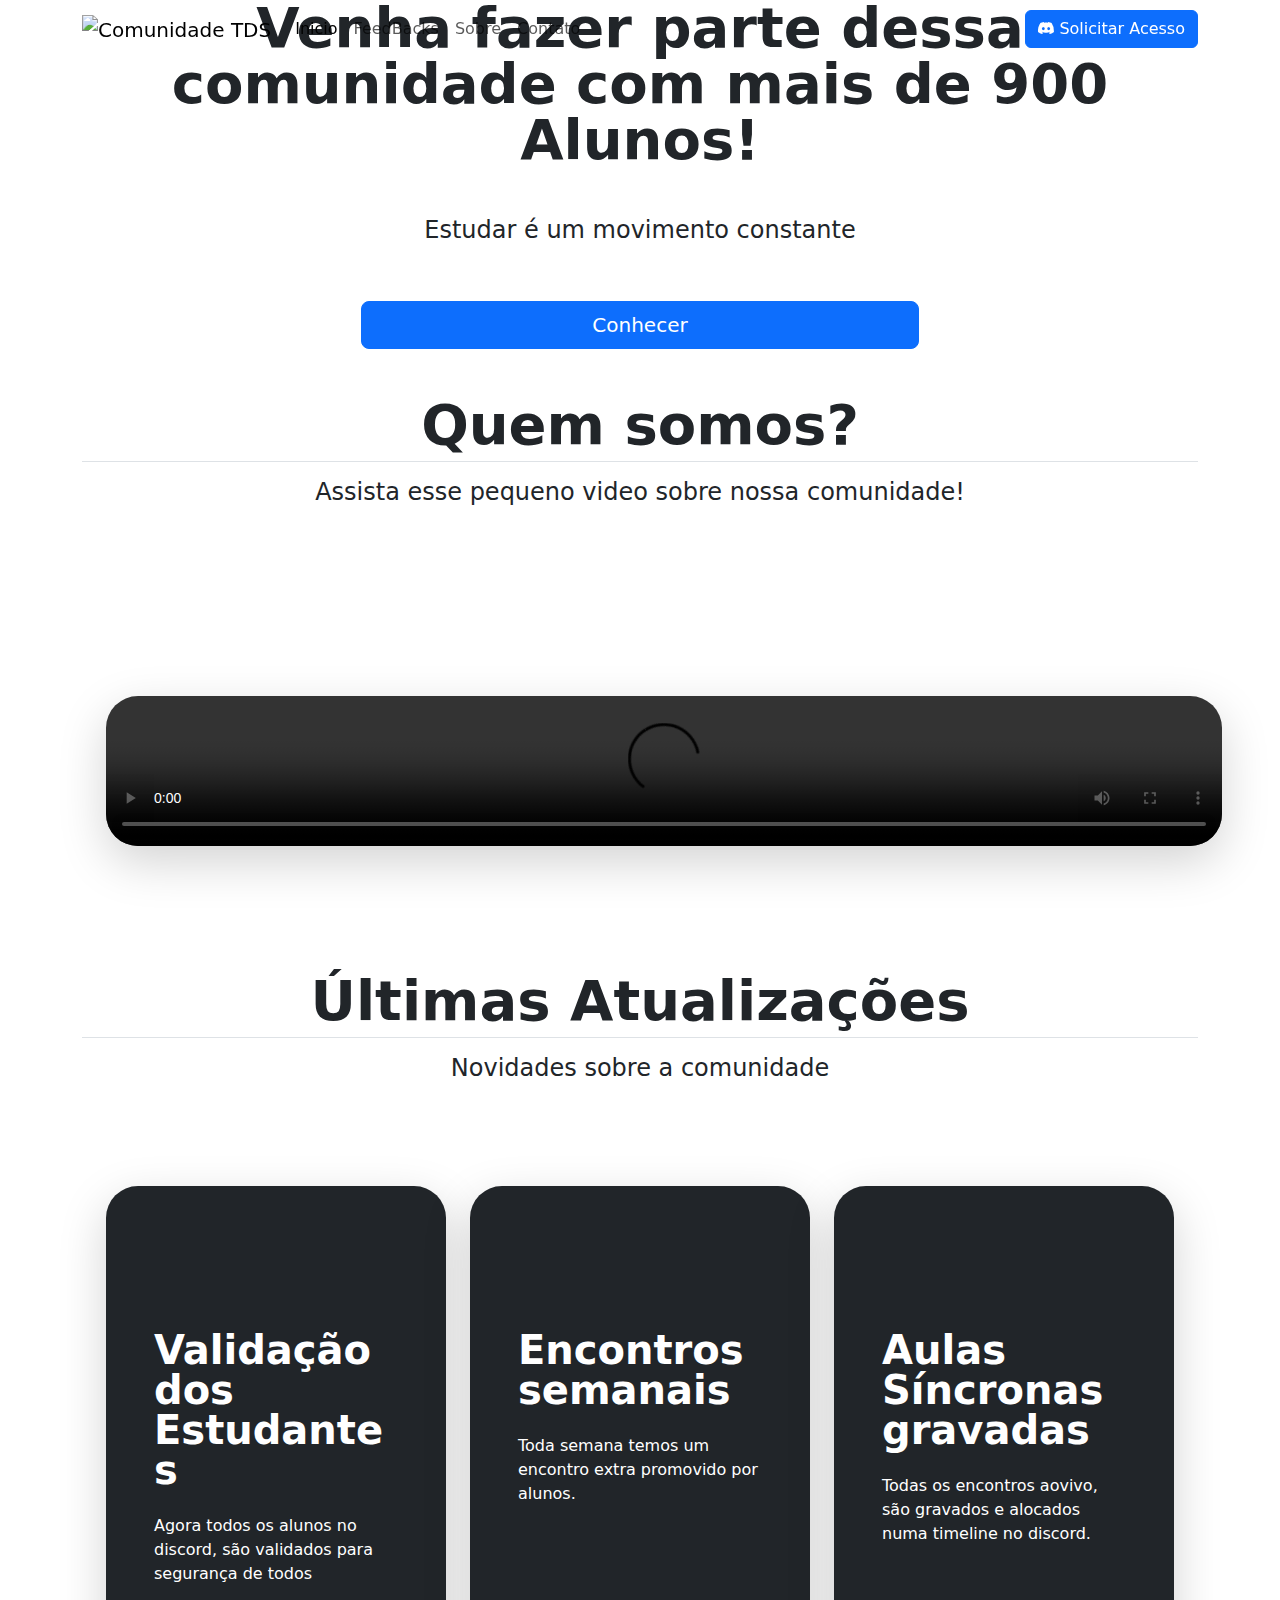
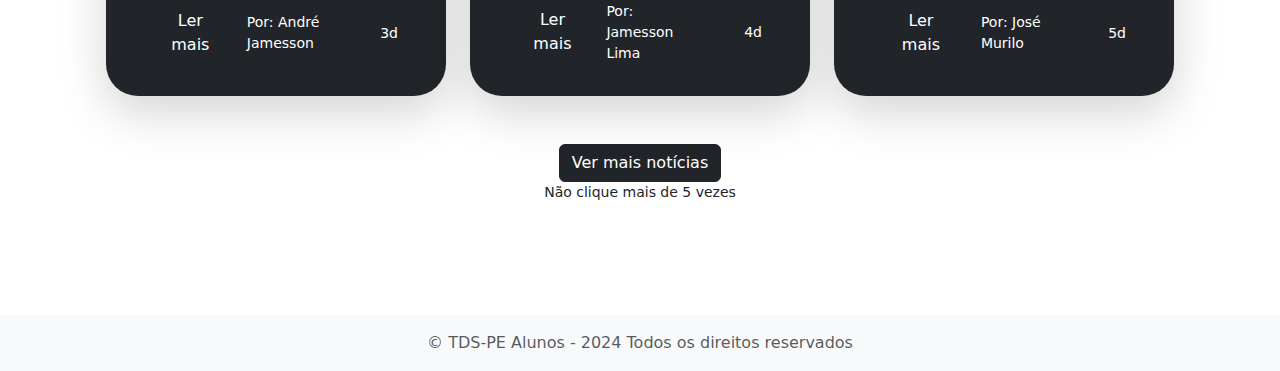
==== index.html @ f3f05836 "Updates" ====
<!DOCTYPE html>
<html lang="pt-br">
  <head>
    <!-- Meta tags -->
    <meta charset="UTF-8" />
    <meta name="viewport" content="width=device-width, initial-scale=1.0" />
    <!-- Título da página -->
    <title>Comunidade TDS</title>
    <!-- Folhas de estilo -->
    <link rel="stylesheet" href="css/style.css" />
    <link
      rel="icon"
      type="image/png"
      href="/assets/ico_cursos_Informatica.png"
    />
    <link
      rel="stylesheet"
      href="https://cdn.jsdelivr.net/npm/bootstrap-icons@1.11.3/font/bootstrap-icons.min.css"
    />
    <link
      href="https://cdn.jsdelivr.net/npm/bootstrap@5.3.3/dist/css/bootstrap.min.css"
      rel="stylesheet"
    />
  </head>
  <body>
    <!-- Cabeçalho da página -->
    <header>
      <nav class="navbar fixed-top navbar-expand-lg">
        <div class="container">
          <!-- Logo -->
          <a class="navbar-brand" href="index.html">
            <img
              id="logo"
              src="/assets/ico_cursos_Informatica.png"
              width="50"
              alt="Comunidade TDS"
          /></a>

          <!-- Botão para alternar o menu em telas pequenas -->
          <button
            class="navbar-toggler"
            type="button"
            data-bs-toggle="collapse"
            data-bs-target="#navbarSupportedContent"
            aria-controls="navbarSupportedContent"
            aria-expanded="false"
            aria-label="Toggle navigation"
          >
            <span class="navbar-toggler-icon"></span>
          </button>
          <!-- Itens do menu de navegação -->
          <nav class="collapse navbar-collapse" id="navbarSupportedContent">
            <ul class="navbar-nav me-auto mb-2 mb-lg-0">
              <!-- Links para páginas principais -->
              <li class="nav-item">
                <a class="nav-link active" aria-current="page" href="index.html"
                  >Inicio</a
                >
              </li>
              <li class="nav-item">
                <a class="nav-link" href="feedbacks.html">FeedBacks</a>
              </li>
              <li class="nav-item">
                <a class="nav-link" href="sobre.html">Sobre</a>
              </li>
              <li class="nav-item">
                <a class="nav-link" href="contato.html">Contato</a>
              </li>
            </ul>
            <!-- Botão para solicitar acesso ao Discord -->
            <div class="ms-auto">
              <ul class="navbar-nav">
                <li class="nav-item discord-link">
                  <a class="btn btn-primary" href="login.html"
                    ><i class="bi bi-discord"></i> Solicitar Acesso</a
                  >
                </li>
              </ul>
            </div>
          </nav>
        </div>
      </nav>
    </header>
    <!-- Conteúdo principal -->
    <main>
      <!-- Seção de destaque -->
      <section class="app">
        <div class="container text-center">
          <h1 class="title display-4 fw-bold lh-1 mb-3">
            Venha fazer parte dessa <b>comunidade</b> com mais de
            <b>900 Alunos!</b>
          </h1>
          <h4 class="mt-5">Estudar é um movimento constante</h4>
          <a href="#quemsomos" class="btn btn-primary btn-lg mt-5 w-50"
            >Conhecer</a
          >
        </div>
      </section>

      <section id="quemsomos" class="quemsomos p-5">
        <div class="container text-center">
          <h1
            class="title text-center display-4 fw-bold lh-1 mb-3 pb-2 border-bottom"
          >
            Quem somos?
          </h1>
          <h4 class="mt-3">
            Assista esse pequeno video sobre nossa comunidade!
          </h4>

          <video id="video-background" autoplay loop muted>
            <source src="/assets/videos/bg-abaut.mp4" type="video/mp4" />
            Your browser does not support the video tag.
          </video>
          <video
            src="/assets/videos/apresentacao.mp4"
            class="rounded-5 shadow-lg m-4"
            width="100%"
            controls
            loop
          ></video>
        </div>
      </section>
      <!-- Seção de últimas atualizações -->
      <section class="news h-100 p-5">
        <div class="container">
          <h1
            class="titlenews text-center display-4 fw-bold lh-1 mb-3 pb-2 border-bottom"
          >
            Últimas Atualizações
          </h1>
          <h4 class="text-center">Novidades sobre a comunidade</h4>
          <div class="container h-100 px-4 py-5" id="news">
            <div
              class="row row-cols-1 row-cols-lg-3 align-items-stretch g-4 py-5"
            >
              <div class="col">
                <div
                  class="card card-cover h-100 overflow-hidden text-white bg-dark rounded-5 shadow-lg"
                  style="
                    background-image: linear-gradient(
                        rgba(0, 0, 0, 0.2),
                        var(--primary)
                      ),
                      url('https://images.pexels.com/photos/5532844/pexels-photo-5532844.jpeg');
                    border: 0;
                  "
                >
                  <div
                    class="d-flex flex-column h-100 p-5 pb-3 text-white text-shadow-1"
                  >
                    <h2 class="pt-5 mt-5 mb-4 display-6 lh-1 fw-bold">
                      Validação dos Estudantes
                    </h2>
                    <p>
                      Agora todos os alunos no discord, são validados para
                      segurança de todos
                    </p>
                    <ul class="d-flex list-unstyled mt-auto">
                      <li class="me-auto">
                        <a href="/blog/validacao.html" class="btn btn-dark"
                          >Ler mais</a
                        >
                      </li>
                      <li class="d-flex align-items-center">
                        <svg class="bi me-2" width="1em" height="1em">
                          <use xlink:href="#geo-fill"></use>
                        </svg>
                        <small>Por: André Jamesson</small>
                      </li>
                      <li class="d-flex align-items-center">
                        <svg class="bi me-2" width="1em" height="1em">
                          <use xlink:href="#calendar3"></use>
                        </svg>
                        <small>3d</small>
                      </li>
                    </ul>
                  </div>
                </div>
              </div>

              <div class="col">
                <div
                  class="card card-cover h-100 overflow-hidden text-white bg-dark rounded-5 shadow-lg"
                  style="
                    background-image: linear-gradient(
                        rgba(0, 0, 0, 0.2),
                        var(--primary)
                      ),
                      url('https://fiverr-res.cloudinary.com/images/q_auto,f_auto/gigs/170719048/original/8daa7695d302193a257b5aad5fac73373096862c/join-your-discord-call-and-scream-with-a-friend.png');
                    border: 0;
                  "
                >
                  <div
                    class="d-flex flex-column h-100 p-5 pb-3 text-white text-shadow-1"
                  >
                    <h2 class="pt-5 mt-5 mb-4 display-6 lh-1 fw-bold">
                      Encontros semanais
                    </h2>
                    <p>
                      Toda semana temos um encontro extra promovido por alunos.
                    </p>

                    <ul class="d-flex list-unstyled mt-auto">
                      <li class="me-auto">
                        <a href="/blog/encontros.html" class="btn btn-dark"
                          >Ler mais</a
                        >
                      </li>
                      <li class="d-flex align-items-center me-3">
                        <svg class="bi me-2" width="1em" height="1em">
                          <use xlink:href="#geo-fill"></use>
                        </svg>
                        <small>Por: Jamesson Lima</small>
                      </li>
                      <li class="d-flex align-items-center">
                        <svg class="bi me-2" width="1em" height="1em">
                          <use xlink:href="#calendar3"></use>
                        </svg>
                        <small>4d</small>
                      </li>
                    </ul>
                  </div>
                </div>
              </div>

              <div class="col">
                <div
                  class="card card-cover h-100 overflow-hidden text-white bg-dark rounded-5 shadow-lg"
                  style="
                    background-image: linear-gradient(
                        rgba(0, 0, 0, 0.2),
                        var(--primary)
                      ),
                      url('https://images.pexels.com/photos/1762578/pexels-photo-1762578.jpeg');
                    border: 0;
                  "
                >
                  <div class="d-flex flex-column h-100 p-5 pb-3 text-shadow-1">
                    <h2 class="pt-5 mt-5 mb-4 display-6 lh-1 fw-bold">
                      Aulas Síncronas gravadas
                    </h2>
                    <p>
                      Todas os encontros aovivo, são gravados e alocados numa
                      timeline no discord.
                    </p>

                    <ul class="d-flex list-unstyled mt-auto">
                      <li class="me-auto">
                        <a href="/blog/aulassincronas.html" class="btn btn-dark"
                          >Ler mais</a
                        >
                      </li>
                      <li class="d-flex align-items-center me-3">
                        <svg class="bi me-2" width="1em" height="1em">
                          <use xlink:href="#geo-fill"></use>
                        </svg>
                        <small>Por: José Murilo</small>
                      </li>
                      <li class="d-flex align-items-center">
                        <svg class="bi me-2" width="1em" height="1em">
                          <use xlink:href="#calendar3"></use>
                        </svg>
                        <small>5d</small>
                      </li>
                    </ul>
                  </div>
                </div>
              </div>
            </div>
            <div class="text-center">
              <button class="btn btn-dark" onclick="contarCliques()">
                Ver mais notícias
              </button>
              <small><p>Não clique mais de 5 vezes</p></small>
            </div>
          </div>
        </div>
      </section>
    </main>
    <!-- Rodapé da página -->
    <footer class="footer mt-auto py-3 bg-light text-center">
      <div class="container">
        <span class="text-muted"
          >© TDS-PE Alunos - 2024 Todos os direitos reservados</span
        >
      </div>
    </footer>
    <!-- Script JavaScript -->
    <script src="/js/script.js"></script>
    <!-- Bootstrap CDN js -->
    <script
      src="https://cdn.jsdelivr.net/npm/bootstrap@5.3.3/dist/js/bootstrap.bundle.min.js"
      integrity="sha384-YvpcrYf0tY3lHB60NNkmXc5s9fDVZLESaAA55NDzOxhy9GkcIdslK1eN7N6jIeHz"
      crossorigin="anonymous"
    ></script>

    <!-- Gsap CDN js -->
    <script src="https://cdnjs.cloudflare.com/ajax/libs/gsap/3.12.5/gsap.min.js"></script>
    <!-- Scroll Trigger CDN JS -->
    <script
      src="https://cdnjs.cloudflare.com/ajax/libs/gsap/3.12.5/ScrollTrigger.min.js"
      crossorigin="anonymous"
      referrerpolicy="no-referrer"
    ></script>

    <!-- Vercel -->
    <script>
      window.va =
        window.va ||
        function () {
          (window.vaq = window.vaq || []).push(arguments);
        };
    </script>
    <script defer src="/_vercel/insights/script.js"></script>
  </body>
</html>
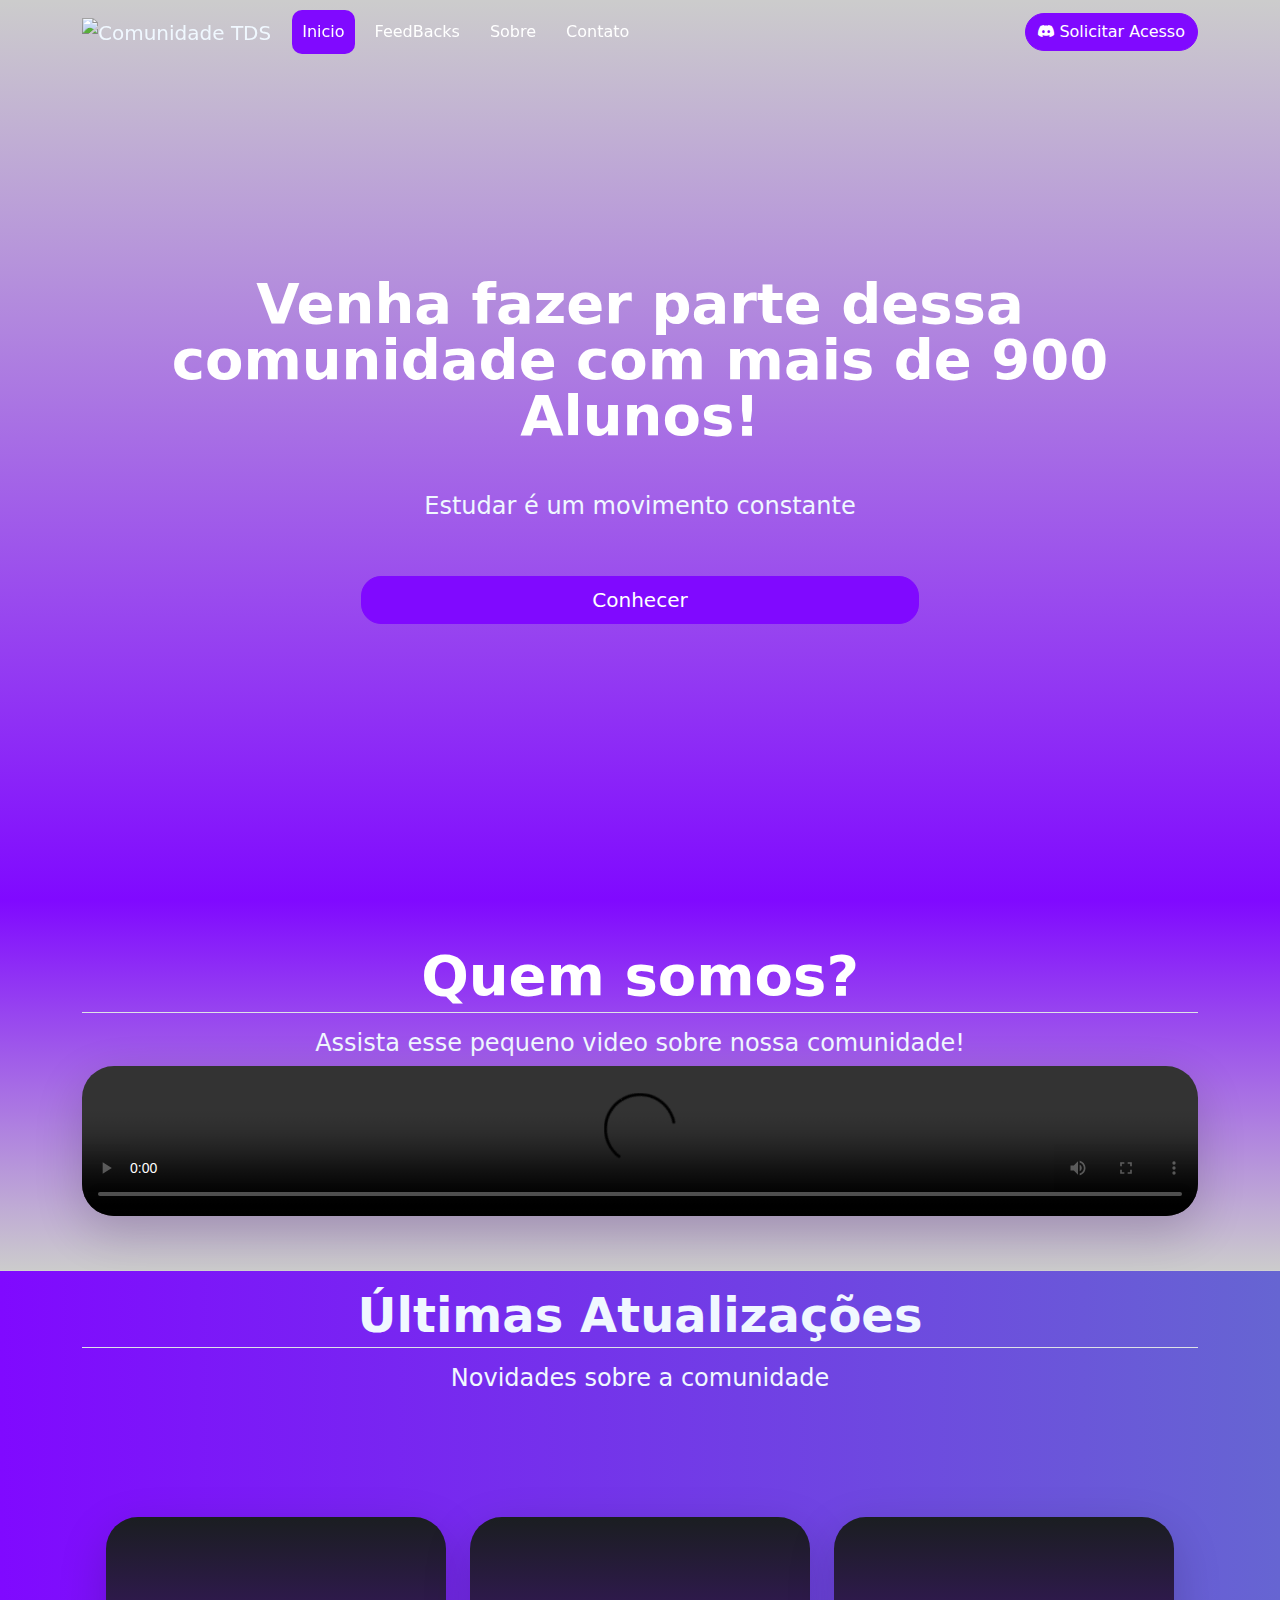
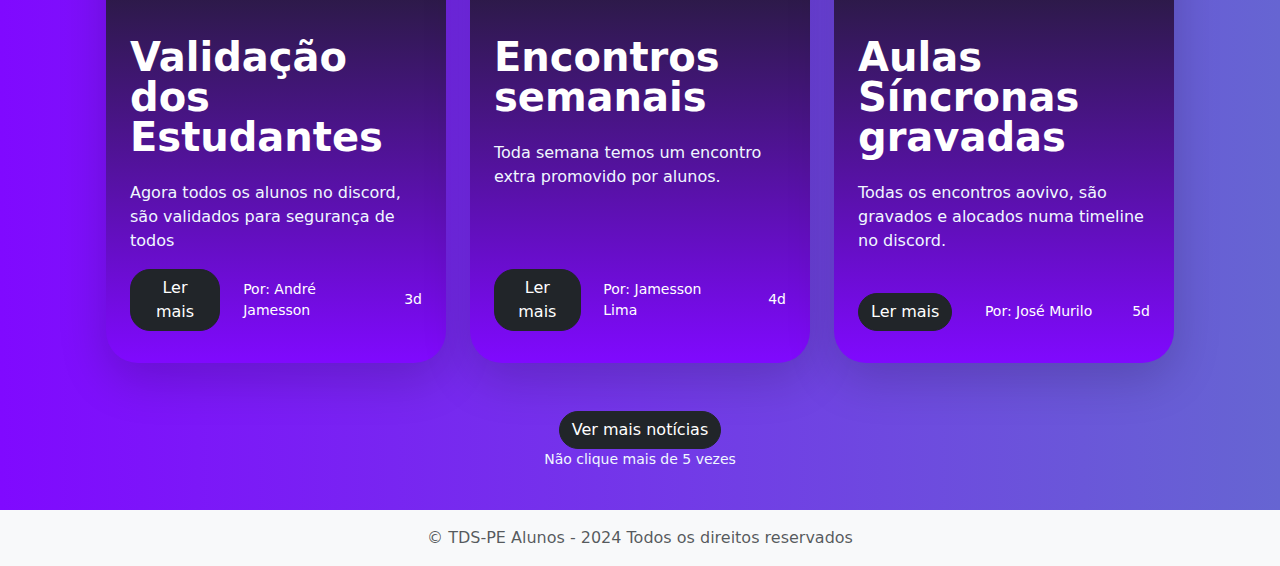
==== commit b5bb7cb0: "Melhorias no css" ====
--- a/index.html
+++ b/index.html
@@ -114,7 +114,7 @@
           </video>
           <video
             src="/assets/videos/apresentacao.mp4"
-            class="rounded-5 shadow-lg m-4"
+            class="rounded-5 shadow-lg"
             width="100%"
             controls
             loop
@@ -122,7 +122,7 @@
         </div>
       </section>
       <!-- Seção de últimas atualizações -->
-      <section class="news h-100 p-5">
+      <section class="news h-100">
         <div class="container">
           <h1
             class="titlenews text-center display-4 fw-bold lh-1 mb-3 pb-2 border-bottom"
@@ -130,7 +130,7 @@
             Últimas Atualizações
           </h1>
           <h4 class="text-center">Novidades sobre a comunidade</h4>
-          <div class="container h-100 px-4 py-5" id="news">
+          <div class="container h-100 p-4" id="news">
             <div
               class="row row-cols-1 row-cols-lg-3 align-items-stretch g-4 py-5"
             >
@@ -147,7 +147,7 @@
                   "
                 >
                   <div
-                    class="d-flex flex-column h-100 p-5 pb-3 text-white text-shadow-1"
+                    class="d-flex flex-column h-100 p-4 pb-3 text-white text-shadow-1"
                   >
                     <h2 class="pt-5 mt-5 mb-4 display-6 lh-1 fw-bold">
                       Validação dos Estudantes
@@ -192,7 +192,7 @@
                   "
                 >
                   <div
-                    class="d-flex flex-column h-100 p-5 pb-3 text-white text-shadow-1"
+                    class="d-flex flex-column h-100 p-4 pb-3 text-white text-shadow-1"
                   >
                     <h2 class="pt-5 mt-5 mb-4 display-6 lh-1 fw-bold">
                       Encontros semanais
@@ -236,7 +236,7 @@
                     border: 0;
                   "
                 >
-                  <div class="d-flex flex-column h-100 p-5 pb-3 text-shadow-1">
+                  <div class="d-flex flex-column h-100 p-4 pb-3 text-shadow-1">
                     <h2 class="pt-5 mt-5 mb-4 display-6 lh-1 fw-bold">
                       Aulas Síncronas gravadas
                     </h2>
--- a/css/style.css
+++ b/css/style.css
@@ -0,0 +1,268 @@
+/* Sobre o css, sim eu usei o framework bootstrap para ganhar tempo,
+claro que isso não invalida o trabalho, pois era até recomendado usar 
+se fosse possivel. */
+
+/* 
+Tendo em vista isso, nessa folha de estilos, voc6e vai ver diversos termos em
+ingles, incluive o parametro !important, em varios lugares, pois ele força
+o bootstrap a usar as propriedades da minha folha, e não o padrão definido
+no arquivo em CDN do framework */
+
+/* No mais é isso, bons estudos a todos, e gostaria de ressaltar de que este é um projeto real, que logo estará no ar! */
+
+/* Conto com a coolaboração de todos os interessados, la no discord */
+
+:root {
+  --primary: #8009ff;
+  --primary-hover: #6665d2;
+  --gray: #424549;
+  --gray2: rgb(39, 41, 44);
+}
+
+.btn {
+  transform: scale(1);
+  border-radius: 20px !important;
+}
+.btn:hover {
+  transform: scale(1.06);
+  transition: transform 0.5s ease;
+}
+.btn-primary {
+  background-color: var(--primary) !important;
+  border-color: var(--primary) !important;
+  color: #fff !important;
+}
+.btn-dark {
+  color: #fff !important;
+}
+
+.btn-primary:hover {
+  background-color: var(--primary-hover) !important;
+  border-color: var(--primary-hover) !important;
+}
+
+.navbar {
+  /* background-color: var(--gray) !important; */
+  /* background-color: transparent; */
+  padding: 10px 0 10px 0 !important;
+
+  background-color: transparent;
+  transition: background-color 0.2s ease-in-out;
+  top: 0;
+  animation: nav 1ms ease-in-out backwards;
+  animation-timeline: scroll(y);
+}
+
+.navbar-secundaria {
+  background-color: var(--gray) !important;
+}
+@keyframes nav {
+  from {
+    background-color: rgba(0, 0, 0, 0); /* Começa transparente */
+  }
+  to {
+    background-color: rgba(0, 0, 0, 0.8); /* Termina com a cor desejada */
+  }
+}
+.nav-link {
+  color: white !important;
+  display: inline-block !important;
+  padding: 10px !important;
+  margin-left: 5px;
+  margin-right: 5px;
+}
+
+.nav-link:hover {
+  border-radius: 10px;
+  background: var(--gray2) !important;
+}
+.navbar-brand {
+  color: aliceblue !important;
+}
+.navbar-toggler {
+  border-color: #fff !important;
+}
+.navbar-toggler-icon {
+  background-image: url("data:image/svg+xml,%3csvg xmlns='http://www.w3.org/2000/svg' viewBox='0 0 30 30'%3e%3cpath stroke='rgba%28255, 255, 255, 1.75%29' stroke-linecap='round' stroke-miterlimit='10' stroke-width='2' d='M4 7h22M4 15h22M4 23h22'/%3e%3c/svg%3e") !important;
+}
+
+.active {
+  background: var(--primary) !important;
+  border-radius: 10px;
+}
+.active:hover {
+  background: var(--primary) !important;
+}
+audio {
+  width: 100%;
+}
+
+.feedbacks {
+  justify-content: center;
+  margin-top: 10px;
+  margin-bottom: 20px;
+}
+.row {
+  margin-top: 20px !important;
+}
+.nickname {
+  margin-right: 10px;
+}
+.avatar {
+  margin-right: 7px;
+  transition: transform 0.5s ease;
+}
+.avatar:hover {
+  transform: scale(1.6);
+}
+.bi-star-fill,
+.bi-star-half,
+.bi-star {
+  color: var(--primary);
+}
+
+.corpo {
+  margin-top: 10px;
+  margin-bottom: 10px;
+  height: auto;
+}
+
+.header-title {
+  background-color: var(--primary);
+  background: linear-gradient(to right, var(--primary), #6665d2);
+  color: #fff;
+  border-radius: 10px;
+  padding: 20px;
+  margin-bottom: 10px;
+}
+.header-title p {
+  font-size: 1.2rem;
+  font-weight: 300;
+}
+
+.app {
+  display: flex;
+  align-items: center;
+  justify-content: center;
+  height: 100vh;
+  width: 100%;
+  position: relative;
+  background-image: linear-gradient(rgba(0, 0, 0, 0.2), var(--primary)),
+    url("/assets/bg.jpg");
+  background-size: cover;
+  background-position: center;
+}
+.quemsomos {
+  background-image: linear-gradient(var(--primary), rgba(0, 0, 0, 0.2));
+  background-size: cover;
+  background-position: center;
+}
+
+.title {
+  color: #fff !important;
+  font-size: x-large;
+}
+h4 {
+  color: aliceblue !important;
+}
+
+#quemsomos {
+  position: relative;
+  overflow: hidden;
+
+  display: flex;
+  align-items: center;
+  justify-content: center;
+  width: 100%;
+  position: relative;
+}
+
+#video-background {
+  position: absolute;
+  top: 0;
+  left: 0;
+  width: 100%;
+  height: 100%;
+  object-fit: cover;
+  /* opacity: 0.2; */
+
+  z-index: -1;
+}
+
+@media (max-width: 600px) {
+  .app::before {
+    background-size: cover;
+    background-position: center;
+  }
+  .title {
+    font-size: 3em;
+  }
+  .news{
+    padding: 0;
+  }
+}
+
+.card {
+  transition: box-shadow 0.3s ease-in-out;
+  transition: transform 0.3s ease-in-out;
+}
+.card-footer span {
+  font-weight: bold;
+}
+.card:hover {
+  box-shadow: 0 4px 8px 0 rgba(0, 0, 0, 0.2);
+  transform: scale(1.06);
+}
+.card-cover {
+  background-repeat: no-repeat;
+  background-position: center center;
+  background-size: cover;
+}
+
+.card a {
+  text-decoration: none;
+  color: #000;
+}
+
+.rodape {
+  padding: 20px;
+  background-color: #424549;
+  color: aliceblue;
+  margin: 0;
+}
+
+/* Form */
+
+.form-control {
+  border-radius: 20px !important;
+  background-color: #ececec !important;
+}
+
+.login {
+  margin-left: auto;
+  margin-right: auto;
+  width: fit-content;
+
+  height: 100vh;
+}
+
+/* news section */
+
+.news {
+  background: linear-gradient(to right, var(--primary), var(--primary-hover));
+  height: 100vh;
+}
+.news p {
+  color: aliceblue !important;
+}
+.news a {
+  text-decoration: none;
+}
+.news .titlenews {
+  padding-top: 20px;
+  font-size: 3em !important;
+  font-style: bolder;
+  color: aliceblue !important;
+  font-variant-caps: titling-caps;
+  line-height: 1;
+}
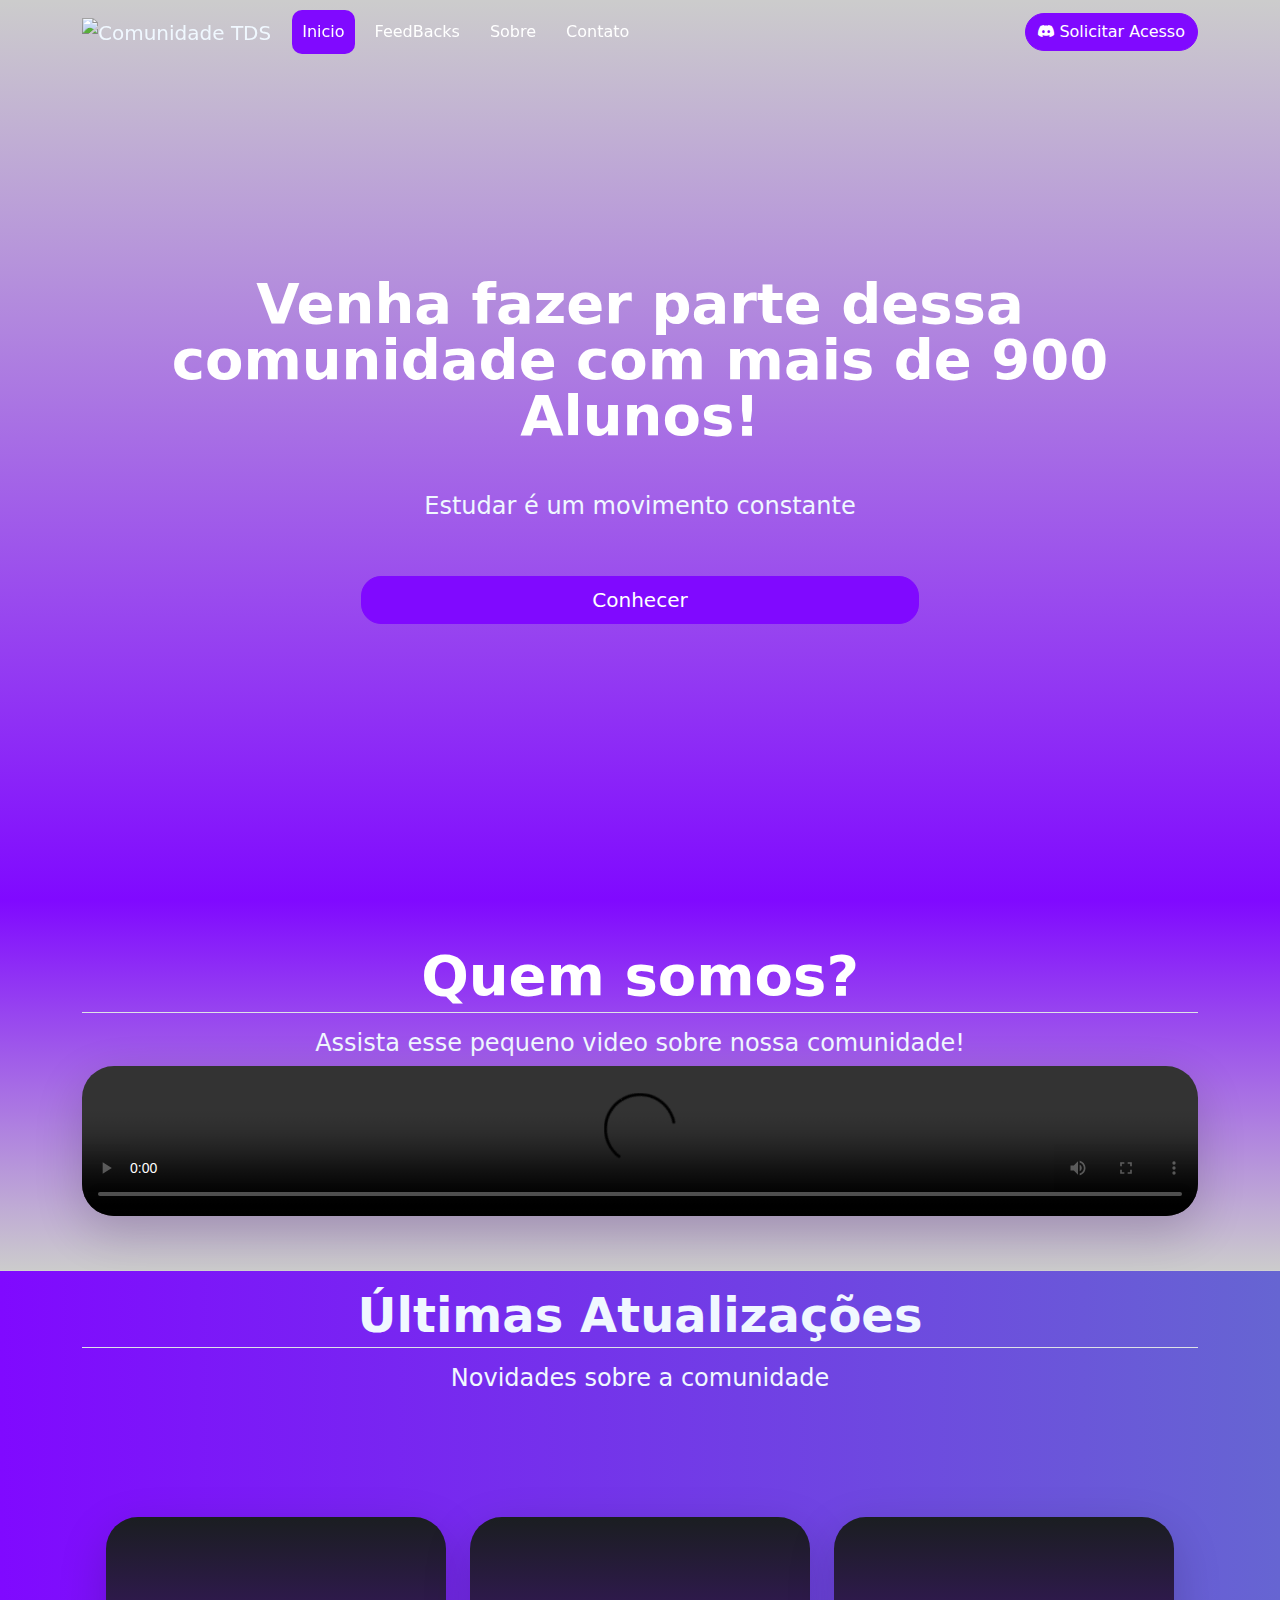
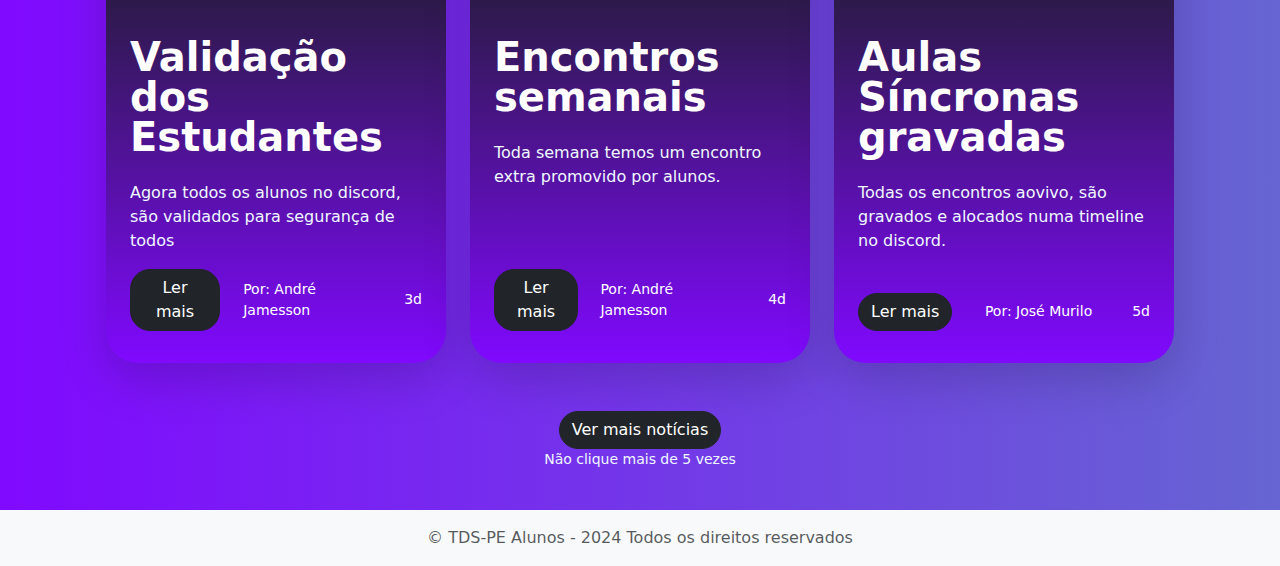
==== commit 991ed3bc: "Update index.html" ====
--- a/index.html
+++ b/index.html
@@ -211,7 +211,7 @@
                         <svg class="bi me-2" width="1em" height="1em">
                           <use xlink:href="#geo-fill"></use>
                         </svg>
-                        <small>Por: Jamesson Lima</small>
+                        <small>Por: André Jamesson</small>
                       </li>
                       <li class="d-flex align-items-center">
                         <svg class="bi me-2" width="1em" height="1em">
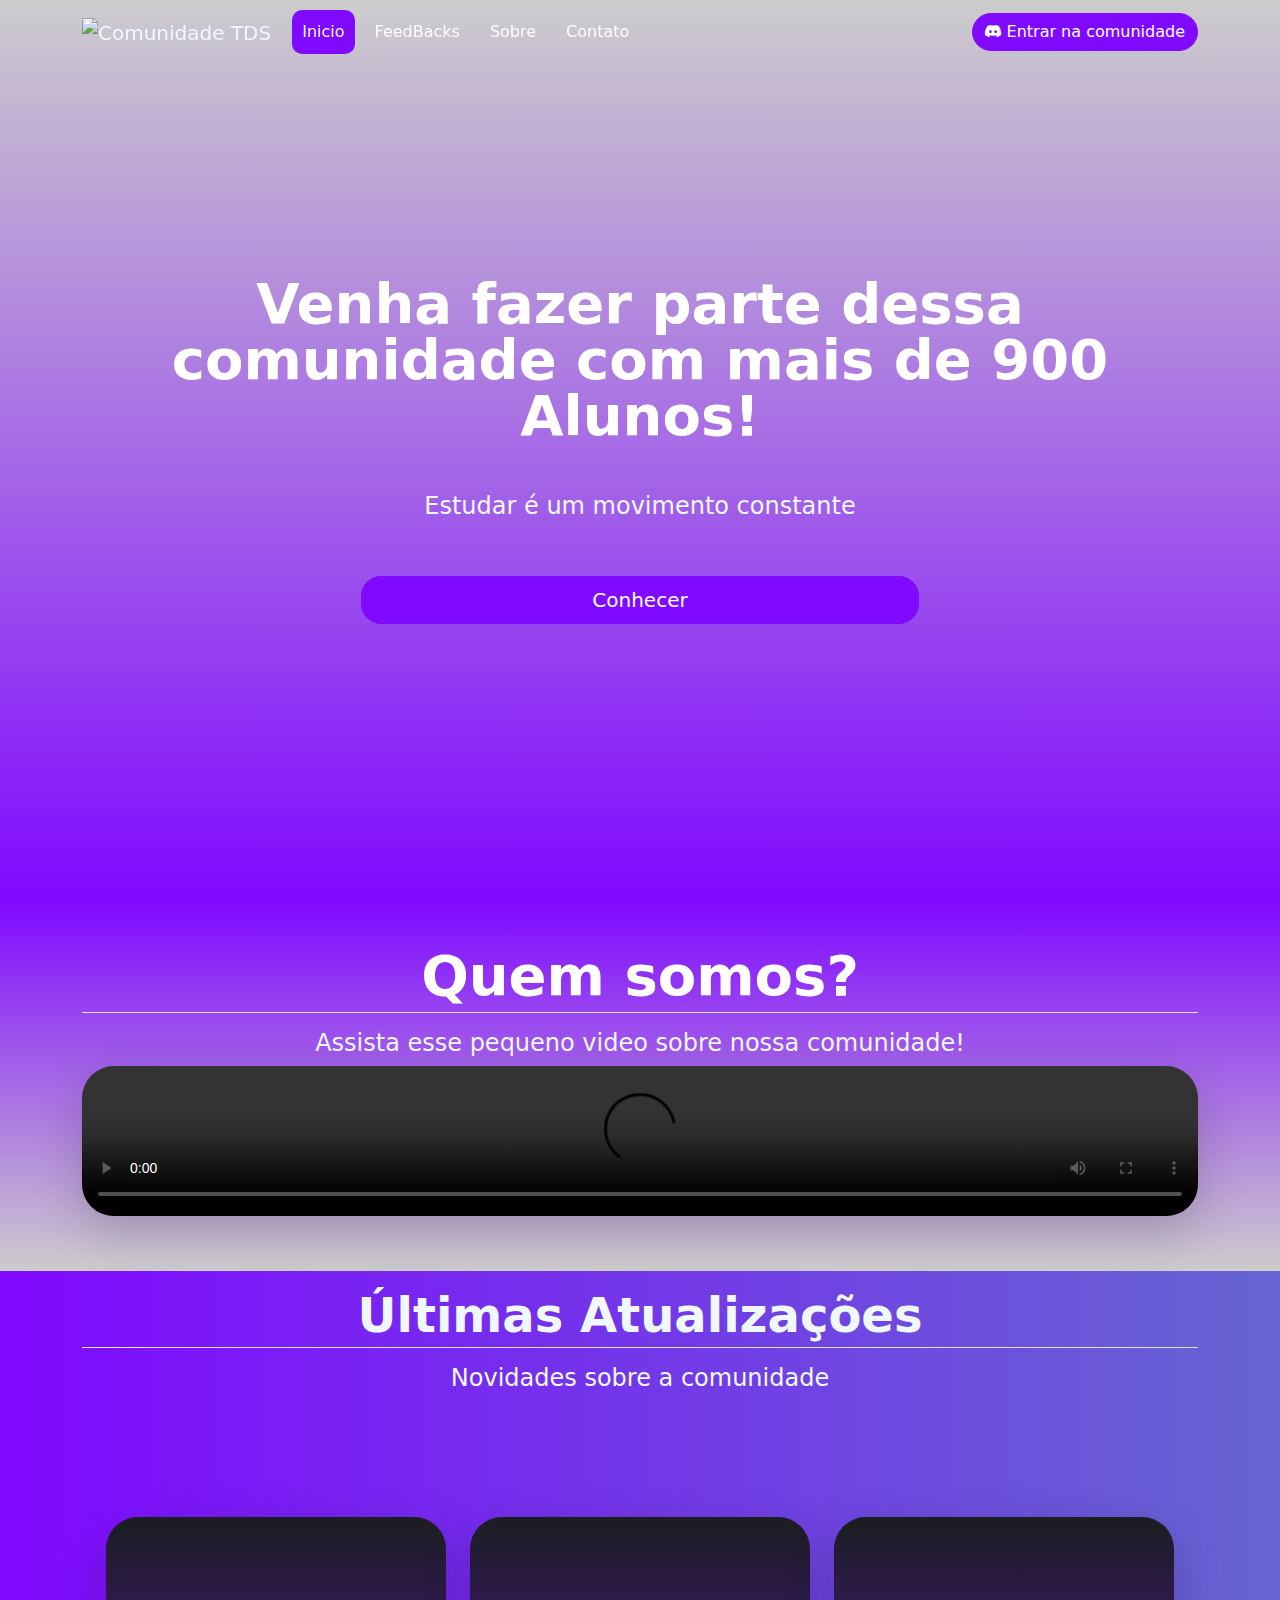
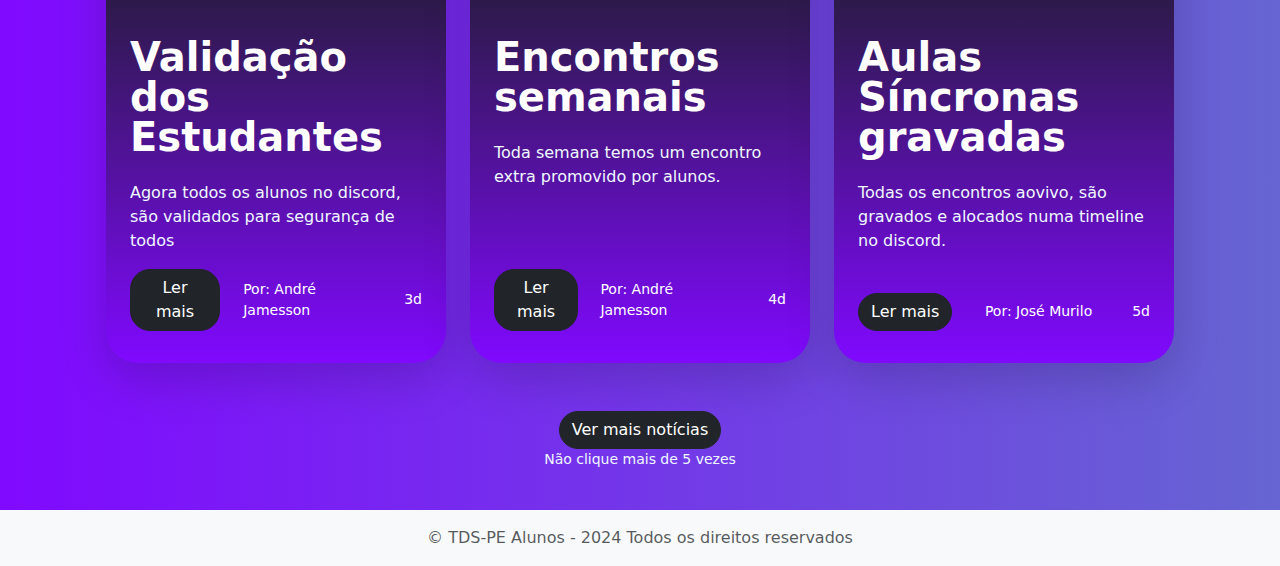
==== commit 526cf02d: "Att" ====
--- a/index.html
+++ b/index.html
@@ -71,8 +71,9 @@
             <div class="ms-auto">
               <ul class="navbar-nav">
                 <li class="nav-item discord-link">
-                  <a class="btn btn-primary" href="login.html"
-                    ><i class="bi bi-discord"></i> Solicitar Acesso</a
+                  <a class="btn btn-primary" href="https://discord.gg/9TC5Vj6X6F"
+                  target="_blank"
+                    ><i class="bi bi-discord"></i> Entrar na comunidade</a
                   >
                 </li>
               </ul>
